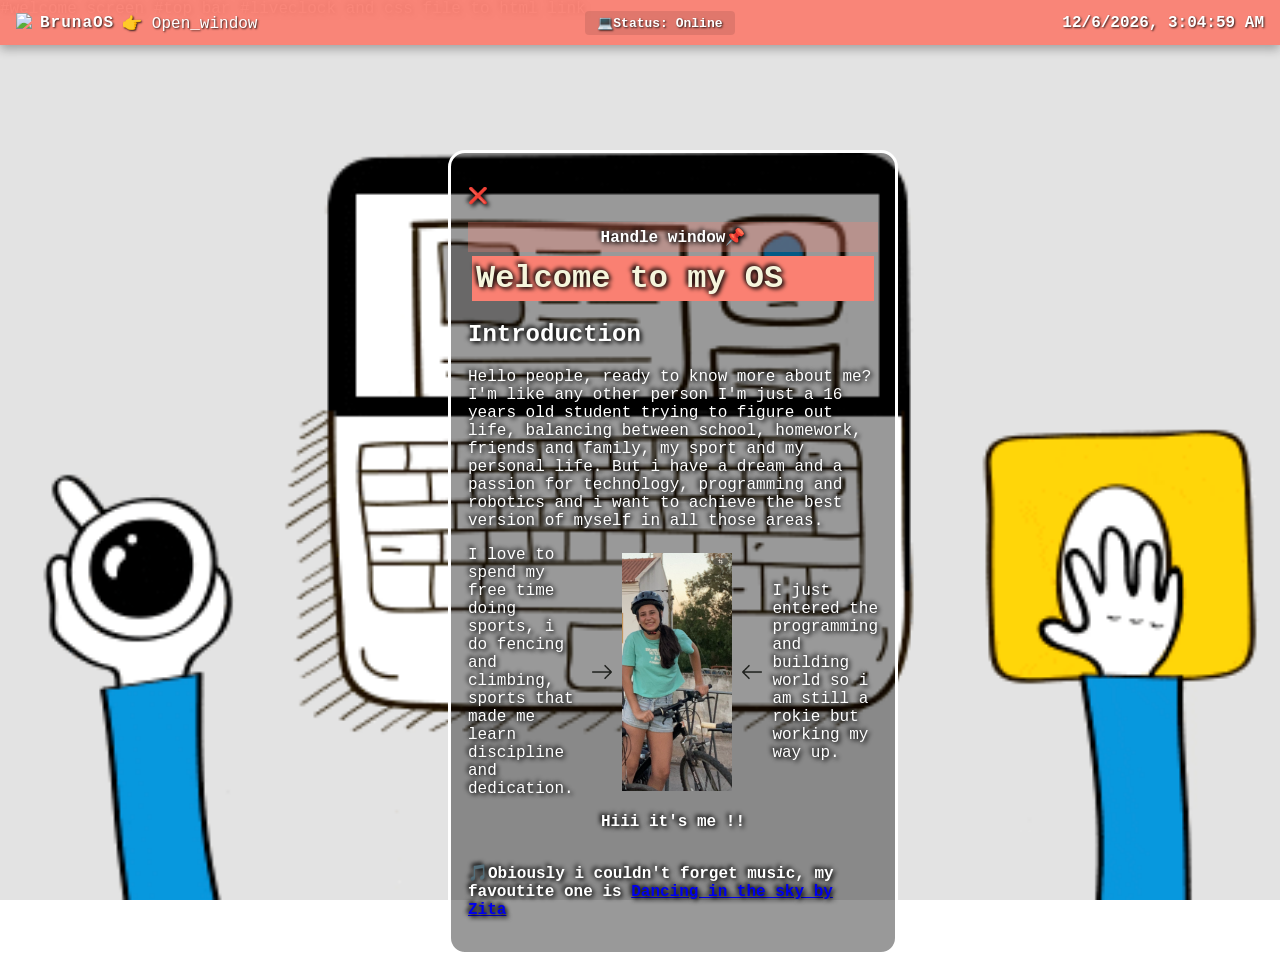
==== index.html @ 77e5a872 "finished the open and close buttoms and customised it, also started to work on the style.css file" ====
<!DOCTYPE html>
<html>
<body style ="font-family: OCR A Std, monospace;background-image: url(./images/gif_background.gif);background-size: cover;height: 100vh;background-position:center;margin:0;color:white; text-shadow: 2px 2px 4px black, -2px -2px 4px black;background-repeat: no-repeat; background-attachment:fixed; overflow:hidden;">
    #welcome screen
    <div id="welcome" style="position: absolute;top:150px;left:35%;padding: 17px;border: solid;width: 450px;border-radius: 17px;background-color: rgba(0,0,0,0.4);box-sizing: border-box;">
        <p style="cursor: pointer" id="welcomeclose">❌</p>
        <p id="welcomeheader" style="background: rgba(250,128,114,0.3); padding:5px;margin:0;cursor:move;text-align:center;font-weight:bold;">
            Handle window📌 
        </p>
        <h1 style="padding:4px; margin: 4px;background-color:salmon; color:beige">Welcome to my OS </h1>
           <h2>Introduction</h2>
           <p>Hello people, ready to know more about me?
             <br>I'm like any other person I'm just a 16 years old student trying to figure out 
               life, balancing between school, homework, friends and family, my sport and my personal life.
                But i have a dream and a passion for technology, programming and robotics and
                i want to achieve the best version of myself in all those areas.
                </br>
            </p>
            <div style="display: flex; flex-direction:column; align-items: center; width:100%;">                
                <div style="display: flex; align-items:center; justify-content:center;gap: 10px;">
                    <span style="font-size:16px;"> I love to spend my free time doing sports, i do fencing and climbing, sports that made me learn discipline and dedication.</span>
                    <img src="./images/right_arrow.png" style="width:20px; height:auto;">
                    <img src="./images/myfoto.PNG" style="width: 110px; height: auto;">
                    <img src="./images/left_arrow.png" style="width:20px; height:auto;">
                    <span style="font-size: 16px;">I just entered the programming and building world so i am still a rokie but working my way up.</span>
                 </div>
                <p style="margin-top: 15px; font-weight: bold; text-align: center;">
                    Hiii it's me !!
                </p>
            </div>
            <p><strong>🎵Obiously i couldn't forget music, my favoutite one is <a href="https://www.youtube.com/watch?v=lvBEs8nhmjY">Dancing in the sky by Zita </a></strong></p> 
    </div>
    #top bar
    <div style="position: absolute; top:0; left:0; width: 100%;display:flex;justify-content:space-between;align-items: center;background-color:rgba(250,128,114,0.95);color:#fff;text-shadow: 1px 1px 2px rgba(0,0,0,0.8);height: 45px; box-shadow: 0px 4px 10px rgba(0,0,0,0.3);">
        <div style="display: flex; align-items:center;margin-left: 16px; gap:8px;">
            <img src="./images/my_cat.png" style="width: 20 px; height: 20px;">
            <span style=" font-weight:bold;letter-spacing: 1px;">BrunaOS</span>
            <p style="cursor:pointer" id ="welcomeopen">👉 Open_window</p>
        </div>
        <p style="margin:0; font-size: 13px; background: rgba(0,0,0,0.1);padding: 4px 12px; border-radius:4px;font-weight:bold;">
            💻Status: Online 
        </p>
        <p id="timeElement" style="margin-right: 16px;font-weight:bold;">Loading...Time</p>
    </div>
    #liveclock and css file to html link   
    <head>
        <script src="./script.js"></script>
        <link rel="stylessheet" type="text/css" href="style.css"/>
    </head>
     
</body>


</html>
---- style.css ----
.closebutton {
    
}
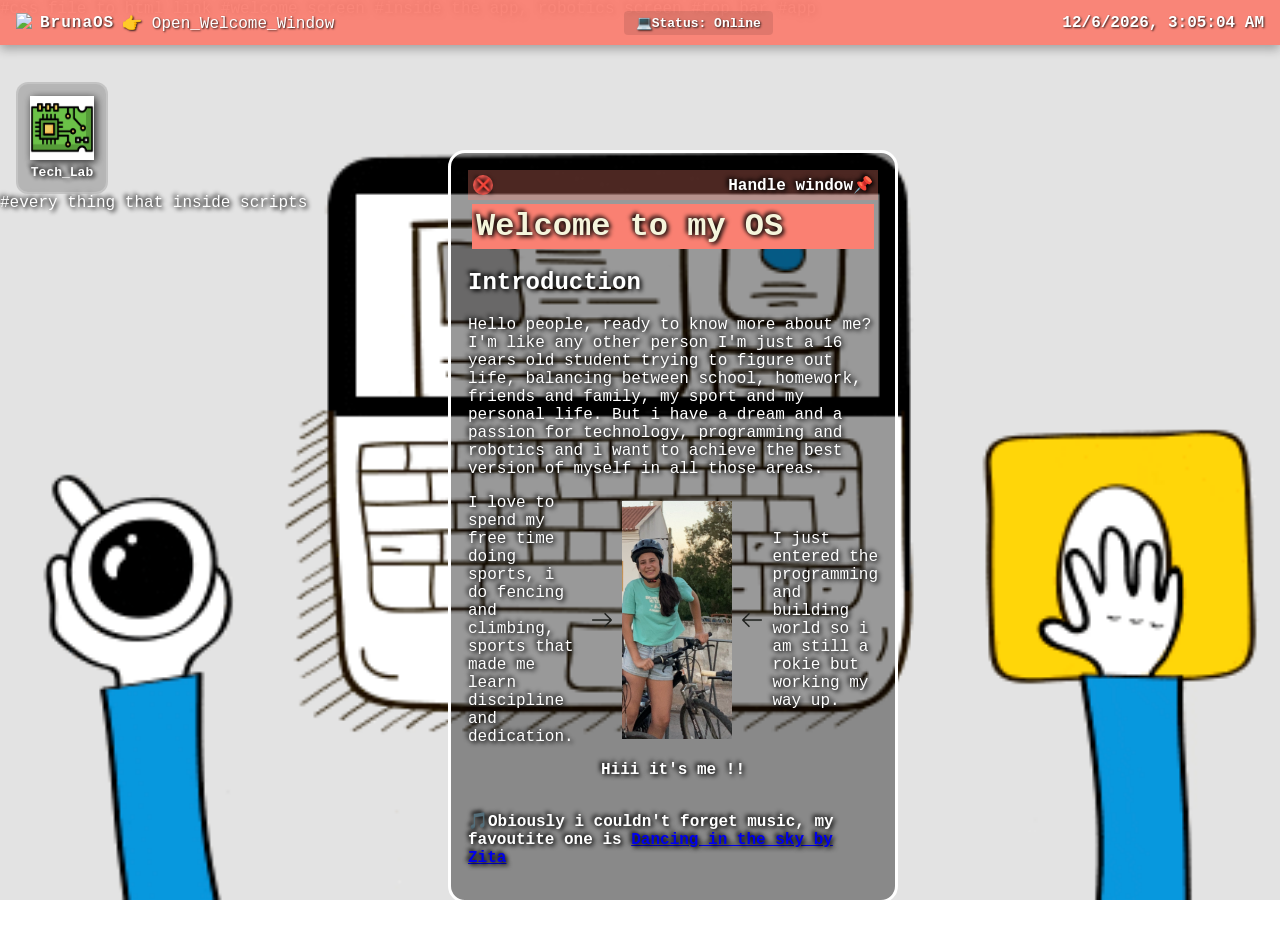
==== commit a38fcbf8: "did my css file and my app so now i can enter the app move it and close but still need to write cont" ====
--- a/index.html
+++ b/index.html
@@ -1,12 +1,16 @@
 <!DOCTYPE html>
 <html>
+#css file to html link
+<head>
+    <link rel="stylesheet" type="text/css" href="style.css"/>
+</head>
 <body style ="font-family: OCR A Std, monospace;background-image: url(./images/gif_background.gif);background-size: cover;height: 100vh;background-position:center;margin:0;color:white; text-shadow: 2px 2px 4px black, -2px -2px 4px black;background-repeat: no-repeat; background-attachment:fixed; overflow:hidden;">
     #welcome screen
-    <div id="welcome" style="position: absolute;top:150px;left:35%;padding: 17px;border: solid;width: 450px;border-radius: 17px;background-color: rgba(0,0,0,0.4);box-sizing: border-box;">
-        <p style="cursor: pointer" id="welcomeclose">❌</p>
-        <p id="welcomeheader" style="background: rgba(250,128,114,0.3); padding:5px;margin:0;cursor:move;text-align:center;font-weight:bold;">
-            Handle window📌 
-        </p>
+    <div id="welcome" class="window" >
+        <div class="windowheader" id="welcomeheader">
+            <span class="closebutton" id="welcomeclose">❌</span>
+            <span>Handle window📌 </span>
+        </div>
         <h1 style="padding:4px; margin: 4px;background-color:salmon; color:beige">Welcome to my OS </h1>
            <h2>Introduction</h2>
            <p>Hello people, ready to know more about me?
@@ -30,23 +34,42 @@
             </div>
             <p><strong>🎵Obiously i couldn't forget music, my favoutite one is <a href="https://www.youtube.com/watch?v=lvBEs8nhmjY">Dancing in the sky by Zita </a></strong></p> 
     </div>
+    #inside the app, robotics screen 
+    <div id="robotics" class="window" style="top:220px;left:15%;display:none;">
+        <div class="windowheader" id="roboticsheader">
+            <span class="closebutton" id="roboticsclose">❌</span>
+            <span>Tech Lab🤖</span>
+        </div>
+        <div style="background-color:rgba(0,0,0,0.3);margin:6px;border-radius:12px;padding:16px;width:420px;height:300px;box-sizing:border-box;">
+            <h1 style="padding:4px;margin:4px;background-color:#4a90e2;color:beige;font-size:22px; text-align:center;">Robotics Studio</h1>
+            <h2>My Roadmap</h2>
+            <p>Probably building something right now </p>
+        </div>"
+
+    </div>
     #top bar
-    <div style="position: absolute; top:0; left:0; width: 100%;display:flex;justify-content:space-between;align-items: center;background-color:rgba(250,128,114,0.95);color:#fff;text-shadow: 1px 1px 2px rgba(0,0,0,0.8);height: 45px; box-shadow: 0px 4px 10px rgba(0,0,0,0.3);">
+    <div id="top" style="position: absolute; top:0; left:0; width: 100%;display:flex;justify-content:space-between;align-items: center;background-color:rgba(250,128,114,0.95);color:#fff;text-shadow: 1px 1px 2px rgba(0,0,0,0.8);height: 45px; box-shadow: 0px 4px 10px rgba(0,0,0,0.3);">
         <div style="display: flex; align-items:center;margin-left: 16px; gap:8px;">
             <img src="./images/my_cat.png" style="width: 20 px; height: 20px;">
             <span style=" font-weight:bold;letter-spacing: 1px;">BrunaOS</span>
-            <p style="cursor:pointer" id ="welcomeopen">👉 Open_window</p>
+            <p style="cursor:pointer" id ="welcomeopen">👉 Open_Welcome_Window</p>
         </div>
         <p style="margin:0; font-size: 13px; background: rgba(0,0,0,0.1);padding: 4px 12px; border-radius:4px;font-weight:bold;">
             💻Status: Online 
         </p>
         <p id="timeElement" style="margin-right: 16px;font-weight:bold;">Loading...Time</p>
     </div>
-    #liveclock and css file to html link   
-    <head>
-        <script src="./script.js"></script>
-        <link rel="stylessheet" type="text/css" href="style.css"/>
-    </head>
+    #app
+    <div id="desktopApps" style="padding-top:64px; padding-left:16px;">
+        <div onclick="handleIconTap(this)" style="text-align:center;padding:12px;width:fit-content;border:2px solid rgba(255,255,255,0.2);border-radius:12px;background: rgba(0,0,0,0.2); backdrop-filter:blur(2px);">
+            <img src="./images/app_icon.png" style="width:64px;height:64px;font-size:45px;display:block;filter:drop-shadow(2px 2px 4px rgba(0,0,0,0.8));">
+            <p style="margin:5px 0 0 0; font-size:13px;font-weight:bold;color:white;">Tech_Lab</p>
+    
+        </div>
+    </div>
+
+    #every thing that inside scripts
+    <script src="./script.js"></script>
      
 </body>
 
--- a/style.css
+++ b/style.css
@@ -1,3 +1,38 @@
 .closebutton {
-    
+    cursor: pointer;
+    background:#ff5f56;
+    color:white;
+    border-radius:50%;
+    width:20px;
+    height:20px;
+    display:flex;
+    align-items:center;
+    justify-content: center;
+    font-size:12px;
+}
+.window{
+    position:absolute;
+    top:150px;
+    left:35%;
+    padding: 17px;
+    border:solid;
+    width:450px;
+    border-radius:17px;
+    background-color: rgba(0,0,0,0.4);
+    box-sizing:border-box;
+}
+.windowheader{
+    background:rgba(250,128,114,0.3);
+    padding: 5px;
+    margin:0;
+    cursor:move;
+    font-weight:bold;
+    display:flex;
+    justify-content:space-between;
+    align-items:center;
+}
+.selected{
+    border-color:rgba(250,128,114,0.8) !important;
+    background:rgba(250,128,114,0.25) !important;
+    box-shadow:0 0 12px rgba(250,128,114,0.5);
 }
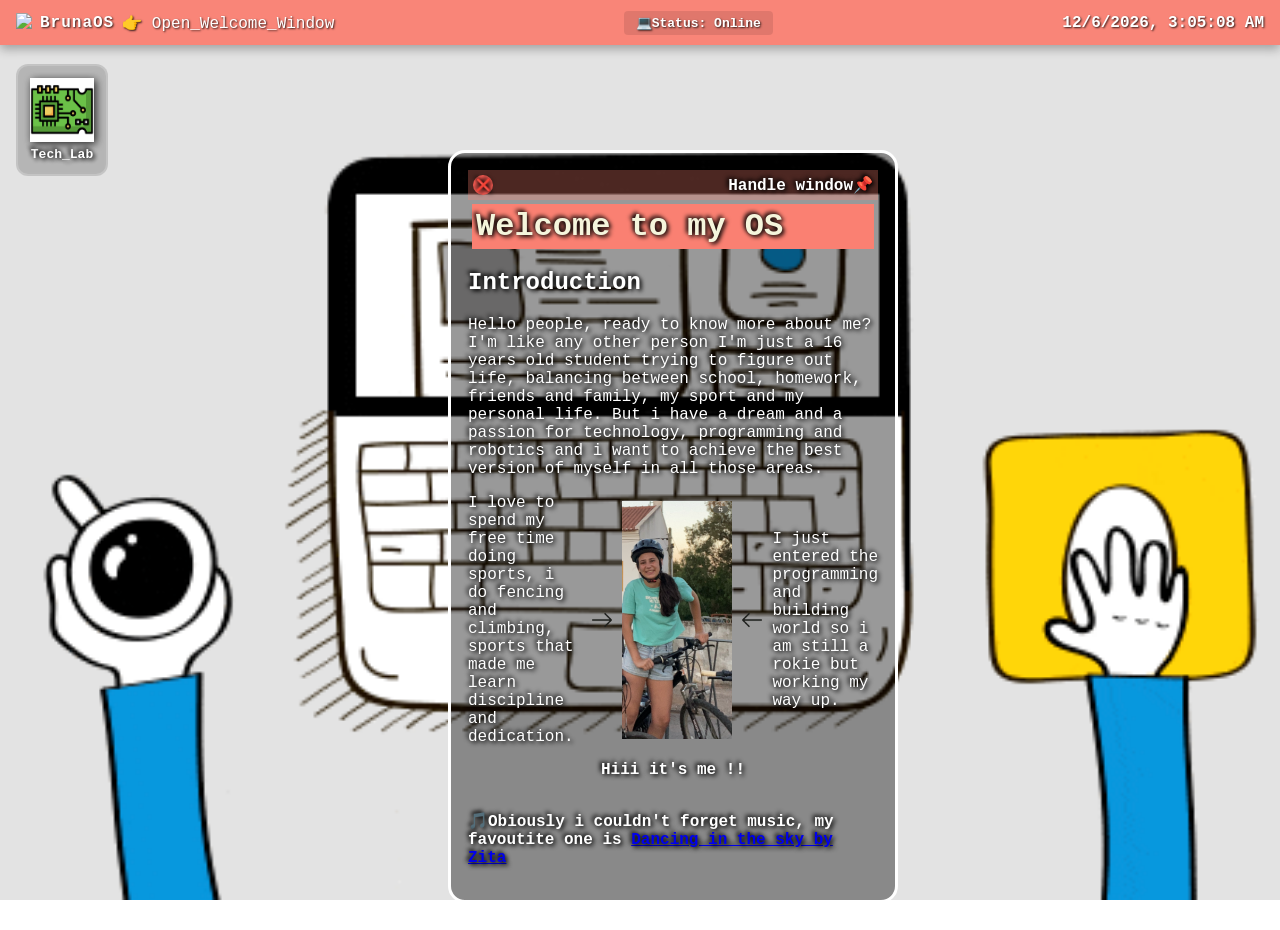
==== commit 8142a0e9: "changed some a lot of things and problems inside my app and added the side bar to it" ====
--- a/index.html
+++ b/index.html
@@ -1,11 +1,11 @@
 <!DOCTYPE html>
 <html>
-#css file to html link
+<!--css file to html link-->
 <head>
     <link rel="stylesheet" type="text/css" href="style.css"/>
 </head>
 <body style ="font-family: OCR A Std, monospace;background-image: url(./images/gif_background.gif);background-size: cover;height: 100vh;background-position:center;margin:0;color:white; text-shadow: 2px 2px 4px black, -2px -2px 4px black;background-repeat: no-repeat; background-attachment:fixed; overflow:hidden;">
-    #welcome screen
+    <!--welcome screen-->
     <div id="welcome" class="window" >
         <div class="windowheader" id="welcomeheader">
             <span class="closebutton" id="welcomeclose">❌</span>
@@ -34,20 +34,27 @@
             </div>
             <p><strong>🎵Obiously i couldn't forget music, my favoutite one is <a href="https://www.youtube.com/watch?v=lvBEs8nhmjY">Dancing in the sky by Zita </a></strong></p> 
     </div>
-    #inside the app, robotics screen 
+    <!--inside the app, robotics screen--> 
     <div id="robotics" class="window" style="top:220px;left:15%;display:none;">
         <div class="windowheader" id="roboticsheader">
             <span class="closebutton" id="roboticsclose">❌</span>
             <span>Tech Lab🤖</span>
         </div>
-        <div style="background-color:rgba(0,0,0,0.3);margin:6px;border-radius:12px;padding:16px;width:420px;height:300px;box-sizing:border-box;">
-            <h1 style="padding:4px;margin:4px;background-color:#4a90e2;color:beige;font-size:22px; text-align:center;">Robotics Studio</h1>
-            <h2>My Roadmap</h2>
-            <p>Probably building something right now </p>
-        </div>"
+        <div style="background-color:rgba(0,0,0,0.4);margin:6px;border-radius:12px;padding:16px;height:420px;box-sizing:border-box;display:flex;gap:10px;overflow:hidden;font-family:monospace;">
+            <div style="background:rgba(250,128,144,0.25);padding:6px 12 px;border-top-left-radius:6px;border-top-right-radius:6px;cursor:pointer;font-size:12px;font-weight:bold;border:1px solid rgba(250,128,114,0.4);border-bottom:none;width:fit-content;">
+                🏠 Welcome
+            </div>
+            <div id="roboticsSidebar" style="width:140px;min-width:140px;display:flex;flex-direction:column;gap:8px;border-right:1px solid rgba(250,128,114,0.3);padding-right:8px;overflow-y:auto;">
+
+            </div>
+            <div id="roboticsContent" style="padding:16px 0;overflow-y:auto;flex-grow:1; font-size:14px; line-height: 1.5;">
+                <p style="margin-top:0;">Welcome to Bruna's Tech Lab</p>
+                <p>This is my panel, where I document my dream projets</p>
+            </div>
+        </div>
 
     </div>
-    #top bar
+    <!--#top bar-->
     <div id="top" style="position: absolute; top:0; left:0; width: 100%;display:flex;justify-content:space-between;align-items: center;background-color:rgba(250,128,114,0.95);color:#fff;text-shadow: 1px 1px 2px rgba(0,0,0,0.8);height: 45px; box-shadow: 0px 4px 10px rgba(0,0,0,0.3);">
         <div style="display: flex; align-items:center;margin-left: 16px; gap:8px;">
             <img src="./images/my_cat.png" style="width: 20 px; height: 20px;">
@@ -59,7 +66,7 @@
         </p>
         <p id="timeElement" style="margin-right: 16px;font-weight:bold;">Loading...Time</p>
     </div>
-    #app
+    <!--#app-->
     <div id="desktopApps" style="padding-top:64px; padding-left:16px;">
         <div onclick="handleIconTap(this)" style="text-align:center;padding:12px;width:fit-content;border:2px solid rgba(255,255,255,0.2);border-radius:12px;background: rgba(0,0,0,0.2); backdrop-filter:blur(2px);">
             <img src="./images/app_icon.png" style="width:64px;height:64px;font-size:45px;display:block;filter:drop-shadow(2px 2px 4px rgba(0,0,0,0.8));">
@@ -68,7 +75,7 @@
         </div>
     </div>
 
-    #every thing that inside scripts
+    <!--every thing that inside scripts-->
     <script src="./script.js"></script>
      
 </body>
--- a/style.css
+++ b/style.css
@@ -35,4 +35,8 @@
     border-color:rgba(250,128,114,0.8) !important;
     background:rgba(250,128,114,0.25) !important;
     box-shadow:0 0 12px rgba(250,128,114,0.5);
+}
+#desktopApps div{
+    transition:all 0.2s ease;
+    cursor:pointer;
 }
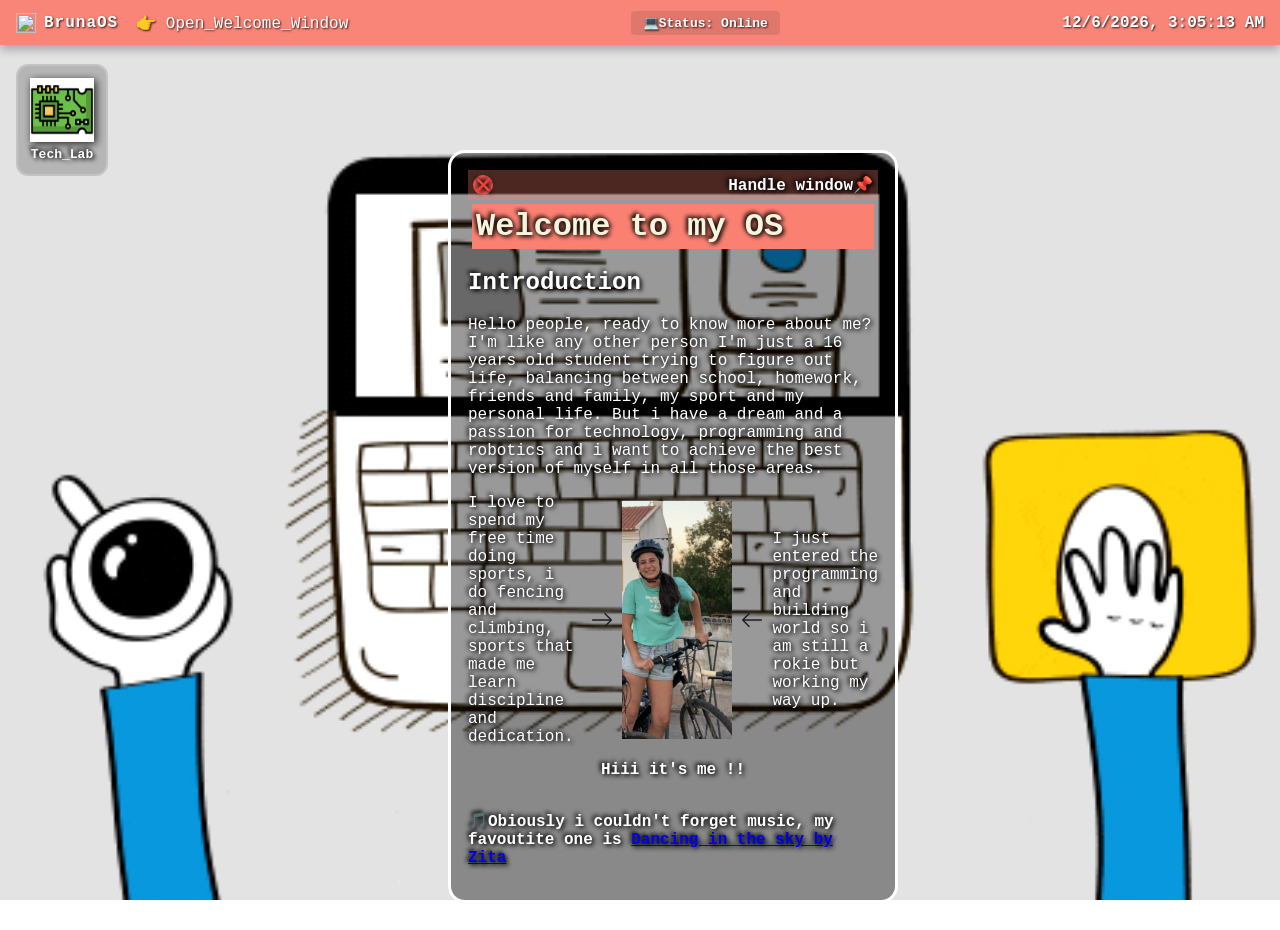
==== commit 62dc4f5e: "Changed completly the aestetics of my app window and mad it 10 times better but had the a huge fear " ====
--- a/index.html
+++ b/index.html
@@ -1,84 +1,84 @@
 <!DOCTYPE html>
 <html>
-<!--css file to html link-->
 <head>
+    <!-- css file to html link -->
     <link rel="stylesheet" type="text/css" href="style.css"/>
 </head>
-<body style ="font-family: OCR A Std, monospace;background-image: url(./images/gif_background.gif);background-size: cover;height: 100vh;background-position:center;margin:0;color:white; text-shadow: 2px 2px 4px black, -2px -2px 4px black;background-repeat: no-repeat; background-attachment:fixed; overflow:hidden;">
-    <!--welcome screen-->
-    <div id="welcome" class="window" >
+<body style="font-family: OCR A Std, monospace; background-image: url(./images/gif_background.gif); background-size: cover; height: 100vh; background-position:center; margin:0; color:white; text-shadow: 2px 2px 4px black, -2px -2px 4px black; background-repeat: no-repeat; background-attachment:fixed; overflow:hidden;">
+    
+    <!-- welcome screen-->
+    <div id="welcome" class="window">
         <div class="windowheader" id="welcomeheader">
             <span class="closebutton" id="welcomeclose">❌</span>
             <span>Handle window📌 </span>
         </div>
-        <h1 style="padding:4px; margin: 4px;background-color:salmon; color:beige">Welcome to my OS </h1>
-           <h2>Introduction</h2>
-           <p>Hello people, ready to know more about me?
-             <br>I'm like any other person I'm just a 16 years old student trying to figure out 
-               life, balancing between school, homework, friends and family, my sport and my personal life.
-                But i have a dream and a passion for technology, programming and robotics and
-                i want to achieve the best version of myself in all those areas.
-                </br>
+        <h1 style="padding:4px; margin: 4px; background-color:salmon; color:beige">Welcome to my OS </h1>
+        <h2>Introduction</h2>
+        <p>Hello people, ready to know more about me?
+            <br>I'm like any other person I'm just a 16 years old student trying to figure out 
+            life, balancing between school, homework, friends and family, my sport and my personal life.
+            But i have a dream and a passion for technology, programming and robotics and
+            i want to achieve the best version of myself in all those areas.
+        </p>
+        <div style="display: flex; flex-direction:column; align-items: center; width:100%;">                
+            <div style="display: flex; align-items:center; justify-content:center; gap: 10px;">
+                <span style="font-size:16px;"> I love to spend my free time doing sports, i do fencing and climbing, sports that made me learn discipline and dedication.</span>
+                <img src="./images/right_arrow.png" style="width:20px; height:auto;">
+                <img src="./images/myfoto.PNG" style="width: 110px; height: auto;">
+                <img src="./images/left_arrow.png" style="width:20px; height:auto;">
+                <span style="font-size: 16px;">I just entered the programming and building world so i am still a rokie but working my way up.</span>
+            </div>
+            <p style="margin-top: 15px; font-weight: bold; text-align: center;">
+                Hiii it's me !!
             </p>
-            <div style="display: flex; flex-direction:column; align-items: center; width:100%;">                
-                <div style="display: flex; align-items:center; justify-content:center;gap: 10px;">
-                    <span style="font-size:16px;"> I love to spend my free time doing sports, i do fencing and climbing, sports that made me learn discipline and dedication.</span>
-                    <img src="./images/right_arrow.png" style="width:20px; height:auto;">
-                    <img src="./images/myfoto.PNG" style="width: 110px; height: auto;">
-                    <img src="./images/left_arrow.png" style="width:20px; height:auto;">
-                    <span style="font-size: 16px;">I just entered the programming and building world so i am still a rokie but working my way up.</span>
-                 </div>
-                <p style="margin-top: 15px; font-weight: bold; text-align: center;">
-                    Hiii it's me !!
-                </p>
-            </div>
-            <p><strong>🎵Obiously i couldn't forget music, my favoutite one is <a href="https://www.youtube.com/watch?v=lvBEs8nhmjY">Dancing in the sky by Zita </a></strong></p> 
+        </div>
+        <p><strong>🎵Obiously i couldn't forget music, my favoutite one is <a href="https://youtube.com" target="_blank">Dancing in the sky by Zita </a></strong></p> 
     </div>
-    <!--inside the app, robotics screen--> 
-    <div id="robotics" class="window" style="top:220px;left:15%;display:none;">
+
+    <!-- inside the app, robotics screen-->
+    <div id="robotics" class="window" style="display:none;">
         <div class="windowheader" id="roboticsheader">
             <span class="closebutton" id="roboticsclose">❌</span>
-            <span>Tech Lab🤖</span>
+            <span>Tech Lab 🤖</span>
         </div>
-        <div style="background-color:rgba(0,0,0,0.4);margin:6px;border-radius:12px;padding:16px;height:420px;box-sizing:border-box;display:flex;gap:10px;overflow:hidden;font-family:monospace;">
-            <div style="background:rgba(250,128,144,0.25);padding:6px 12 px;border-top-left-radius:6px;border-top-right-radius:6px;cursor:pointer;font-size:12px;font-weight:bold;border:1px solid rgba(250,128,114,0.4);border-bottom:none;width:fit-content;">
-                🏠 Welcome
+        
+        <!-- Este contentor organiza a barra lateral à esquerda e o texto à direita -->
+        <div style="margin-top:12px; height:calc(100% - 40px); display:flex; gap:20px; box-sizing:border-box; overflow:hidden;">
+            
+            <!-- Barra Lateral Onde os teus 4 projetos vão aparecer dinamicamente -->
+            <div id="roboticsSidebar" style="width: 180px; min-width: 180px; display:flex; flex-direction:column; gap:10px; border-right: 1px solid rgba(255,255,255,0.1); padding-right: 12px; overflow-y: auto; height: 100%;">
+                <!-- O JavaScript vai injetar os botões aqui automaticamente -->
             </div>
-            <div id="roboticsSidebar" style="width:140px;min-width:140px;display:flex;flex-direction:column;gap:8px;border-right:1px solid rgba(250,128,114,0.3);padding-right:8px;overflow-y:auto;">
 
+            <!-- Área de Conteúdo Principal onde os textos dos teus sonhos e imagens vão carregar -->
+            <div id="roboticsContent" style="flex-grow:1; overflow-y:auto; padding-right: 8px; height: 100%; font-size:14px; line-height: 1.6; word-break: break-word;">
+                <!-- O Conteúdo dinâmico entra aqui -->
             </div>
-            <div id="roboticsContent" style="padding:16px 0;overflow-y:auto;flex-grow:1; font-size:14px; line-height: 1.5;">
-                <p style="margin-top:0;">Welcome to Bruna's Tech Lab</p>
-                <p>This is my panel, where I document my dream projets</p>
-            </div>
-        </div>
-
-    </div>
-    <!--#top bar-->
-    <div id="top" style="position: absolute; top:0; left:0; width: 100%;display:flex;justify-content:space-between;align-items: center;background-color:rgba(250,128,114,0.95);color:#fff;text-shadow: 1px 1px 2px rgba(0,0,0,0.8);height: 45px; box-shadow: 0px 4px 10px rgba(0,0,0,0.3);">
-        <div style="display: flex; align-items:center;margin-left: 16px; gap:8px;">
-            <img src="./images/my_cat.png" style="width: 20 px; height: 20px;">
-            <span style=" font-weight:bold;letter-spacing: 1px;">BrunaOS</span>
-            <p style="cursor:pointer" id ="welcomeopen">👉 Open_Welcome_Window</p>
-        </div>
-        <p style="margin:0; font-size: 13px; background: rgba(0,0,0,0.1);padding: 4px 12px; border-radius:4px;font-weight:bold;">
-            💻Status: Online 
-        </p>
-        <p id="timeElement" style="margin-right: 16px;font-weight:bold;">Loading...Time</p>
-    </div>
-    <!--#app-->
-    <div id="desktopApps" style="padding-top:64px; padding-left:16px;">
-        <div onclick="handleIconTap(this)" style="text-align:center;padding:12px;width:fit-content;border:2px solid rgba(255,255,255,0.2);border-radius:12px;background: rgba(0,0,0,0.2); backdrop-filter:blur(2px);">
-            <img src="./images/app_icon.png" style="width:64px;height:64px;font-size:45px;display:block;filter:drop-shadow(2px 2px 4px rgba(0,0,0,0.8));">
-            <p style="margin:5px 0 0 0; font-size:13px;font-weight:bold;color:white;">Tech_Lab</p>
-    
         </div>
     </div>
 
-    <!--every thing that inside scripts-->
+    <!-- top bar -->
+    <div id="top" style="position: absolute; top:0; left:0; width: 100%; display:flex; justify-content:space-between; align-items: center; background-color:rgba(250,128,114,0.95); color:#fff; text-shadow: 1px 1px 2px rgba(0,0,0,0.8); height: 45px; box-shadow: 0px 4px 10px rgba(0,0,0,0.3);">
+        <div style="display: flex; align-items:center; margin-left: 16px; gap:8px;">
+            <img src="./images/my_cat.png" style="width: 20px; height: 20px;">
+            <span style="font-weight:bold; letter-spacing: 1px;">BrunaOS</span>
+            <p style="cursor:pointer; margin: 0 0 0 10px;" id="welcomeopen">👉 Open_Welcome_Window</p>
+        </div>
+        <p style="margin:0; font-size: 13px; background: rgba(0,0,0,0.1); padding: 4px 12px; border-radius:4px; font-weight:bold;">
+            💻Status: Online 
+        </p>
+        <p id="timeElement" style="margin-right: 16px; font-weight:bold;">Loading...Time</p>
+    </div>
+
+    <!-- app desktop icons -->
+    <div id="desktopApps" style="padding-top:64px; padding-left:16px;">
+        <div onclick="handleIconTap(this)" style="text-align:center; padding:12px; width:fit-content; border:2px solid rgba(255,255,255,0.2); border-radius:12px; background: rgba(0,0,0,0.2); backdrop-filter:blur(2px);">
+            <img src="./images/app_icon.png" style="width:64px; height:64px; font-size:45px; display:block; filter:drop-shadow(2px 2px 4px rgba(0,0,0,0.8));">
+            <p style="margin:5px 0 0 0; font-size:13px; font-weight:bold; color:white;">Tech_Lab</p>
+        </div>
+    </div>
+
+    <!-- everything inside scripts -->
     <script src="./script.js"></script>
-     
 </body>
-
-
-</html>+</html>
--- a/style.css
+++ b/style.css
@@ -39,4 +39,43 @@
 #desktopApps div{
     transition:all 0.2s ease;
     cursor:pointer;
+}
+#robotics{
+    width:750px !important;
+    height:520px !important;
+    background-color:rgba(20,20,30,0.9);
+    top:120px;
+    left:25%;
+}
+.sidebar-tab{
+    background:rgba(250,128,114,0.1);
+    padding:10px;
+    border-radius:8px;
+    cursor:pointer;
+    border:1px solid rgba(250,128,114,0.2);
+    transition:all 0.2s ease-in-out;
+}
+.sidebar-tab.active-tab{
+    background:rgba(250,128,114,0.4);
+    border-color:rgba(250,128,114,0.9);
+    box-shadow:0 0 8px rgba(250,128,114,0.4);
+}
+.project-card{
+    background:rgba(255,255,255,0.05);
+    border-left:4px solid salmon;
+    padding:12px;
+    margin:12px 0;
+    border-radius:4px;
+}
+.goal-card{
+    background:rgba(0,255,150,0.05);
+    border-left:4px solid#00ff96;
+    padding:12px;
+    margin:12px 0;
+    border-radius:4px;
+}
+.sidebar-tab:hover{
+    background:rgba(250,128,114,0.25);
+    border-color:rgba(250,128,114,0.6);
+    transform:scale(1.02);
 }
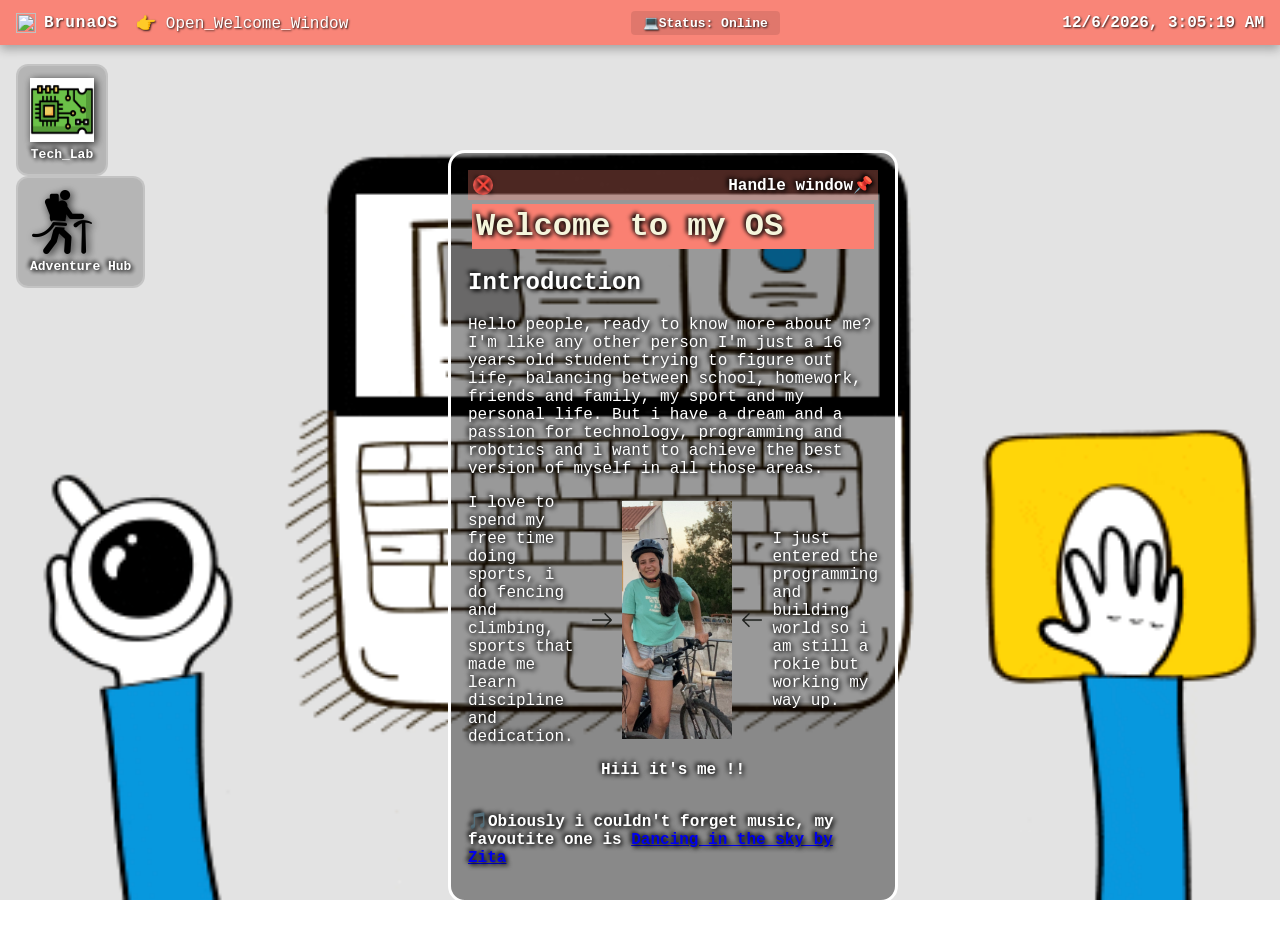
==== commit 191e5658: "almost completed my app" ====
--- a/index.html
+++ b/index.html
@@ -41,18 +41,23 @@
             <span class="closebutton" id="roboticsclose">❌</span>
             <span>Tech Lab 🤖</span>
         </div>
-        
-        <!-- Este contentor organiza a barra lateral à esquerda e o texto à direita -->
         <div style="margin-top:12px; height:calc(100% - 40px); display:flex; gap:20px; box-sizing:border-box; overflow:hidden;">
-            
-            <!-- Barra Lateral Onde os teus 4 projetos vão aparecer dinamicamente -->
             <div id="roboticsSidebar" style="width: 180px; min-width: 180px; display:flex; flex-direction:column; gap:10px; border-right: 1px solid rgba(255,255,255,0.1); padding-right: 12px; overflow-y: auto; height: 100%;">
-                <!-- O JavaScript vai injetar os botões aqui automaticamente -->
             </div>
-
-            <!-- Área de Conteúdo Principal onde os textos dos teus sonhos e imagens vão carregar -->
             <div id="roboticsContent" style="flex-grow:1; overflow-y:auto; padding-right: 8px; height: 100%; font-size:14px; line-height: 1.6; word-break: break-word;">
-                <!-- O Conteúdo dinâmico entra aqui -->
+            </div>
+        </div>
+    </div>
+    <!--inside the advenced app screen-->
+    <div id="adventureApp" class="window" style="display:none;">
+        <div class="windowheader" id="adventureheader">
+            <span class="closebutton" id="adventureclose">❌</span>
+            <span>Adventure Hub🤺</span>
+        </div>
+        <div style="margin-top:12px;height:calc(100% - 40px);display:flex;gap:20px;box-sizing:border-box;overflow:hidden;">
+            <div id="adventureSidebar" style="width:180px;min-width:180px;display:flex;flex-direction:column;gap:10px;border-right:1px solid rgba(255,255,255,0.1);padding-right:12px;overflow-y:auto;height:100%;">
+            </div>
+            <div id="adventureContent" style="flex-grow:1;overflow-y:auto;padding-right:8px;height:100%;max-height:calc(100% - 10px);font-size:14px;line-height:1.6;word-break:break-word;box-sizing:border-box;">
             </div>
         </div>
     </div>
@@ -72,9 +77,15 @@
 
     <!-- app desktop icons -->
     <div id="desktopApps" style="padding-top:64px; padding-left:16px;">
+        <!--1app-->
         <div onclick="handleIconTap(this)" style="text-align:center; padding:12px; width:fit-content; border:2px solid rgba(255,255,255,0.2); border-radius:12px; background: rgba(0,0,0,0.2); backdrop-filter:blur(2px);">
             <img src="./images/app_icon.png" style="width:64px; height:64px; font-size:45px; display:block; filter:drop-shadow(2px 2px 4px rgba(0,0,0,0.8));">
             <p style="margin:5px 0 0 0; font-size:13px; font-weight:bold; color:white;">Tech_Lab</p>
+        </div>
+        <!--advanced app-->
+        <div onclick="handleAdventureIconTap(this)" style="text-align:center;padding:12px;width:fit-content;border:2px solid rgba(255,255,255,0.2);border-radius:12px;background:rgba(0,0,0,0.2);backdrop-filter:blur(2px);">
+            <img src="./images/app_icon2.png" style="width:64px;height:64px;display:block;filter:drop-shadow(2px 2px 4px rgba(0,0,0,0.8));">
+            <p style="margin:5px 0 0;font-size:13px;font-weight:bold;color:white;">Adventure Hub</p>
         </div>
     </div>
 
--- a/style.css
+++ b/style.css
@@ -78,4 +78,64 @@
     background:rgba(250,128,114,0.25);
     border-color:rgba(250,128,114,0.6);
     transform:scale(1.02);
+}
+#adventureApp{
+    width:880px!important;
+    height:540px!important;
+    background-color:rgba(20,20,30,0.9);
+    top:120px;
+    left:20%;
+    overflow:hidden!important;
+}
+#adventureContent{
+    overflow-y:auto!important;
+    height:100%!important;
+    padding-bottom:20px;
+}
+.wheel-container{
+    width:260px;
+    height:260px;
+    border-radius:50%;
+    border:6px solid #fff;
+    position:relative;
+    overflow:hidden;
+    background:linear-gradient(90deg,salmon 50%,#00ff96 50%);
+    box-shadow: 0 0 20px rgba(0,0,0,0.5);
+    transition:transform 3s cubic-bezier(0.1,0.8,0.3,1);
+}
+.wheel-center-btn{
+    position:absolute;
+    top:50%;
+    left:50%;
+    transform:translate(-50%,-50%);
+    width:65px;
+    height:65px;
+    background:#1e293b;
+    border:3px solid #fff;
+    border-radius:50%;
+    color:#38bdf8;
+    font-weight:bold;
+    font-size:12px;
+    cursor:pointer;
+    display:flex;
+    align-items:center;
+    box-shadow:0 4px 10px rgba(0,0,0,0.4);
+    z-index:99;
+    transition:transform 0.1s;
+}
+.wheel-center-btn-active{
+    transform:translate(-50%,-50%) scale(0.92);
+}
+.wheel-pointer{
+    width:0;
+    height:0;
+    border-left:14px solid transparent;
+    border-right:14px solid transparent;
+    border-top:20px solid #fff;
+    position:absolute;
+    top:-8px;
+    left:50%;
+    transform:translateX(-50%);
+    z-index:102;
+    filter:drop-shadow(0 2px 4px rgba(0,0,0,0.5));
 }
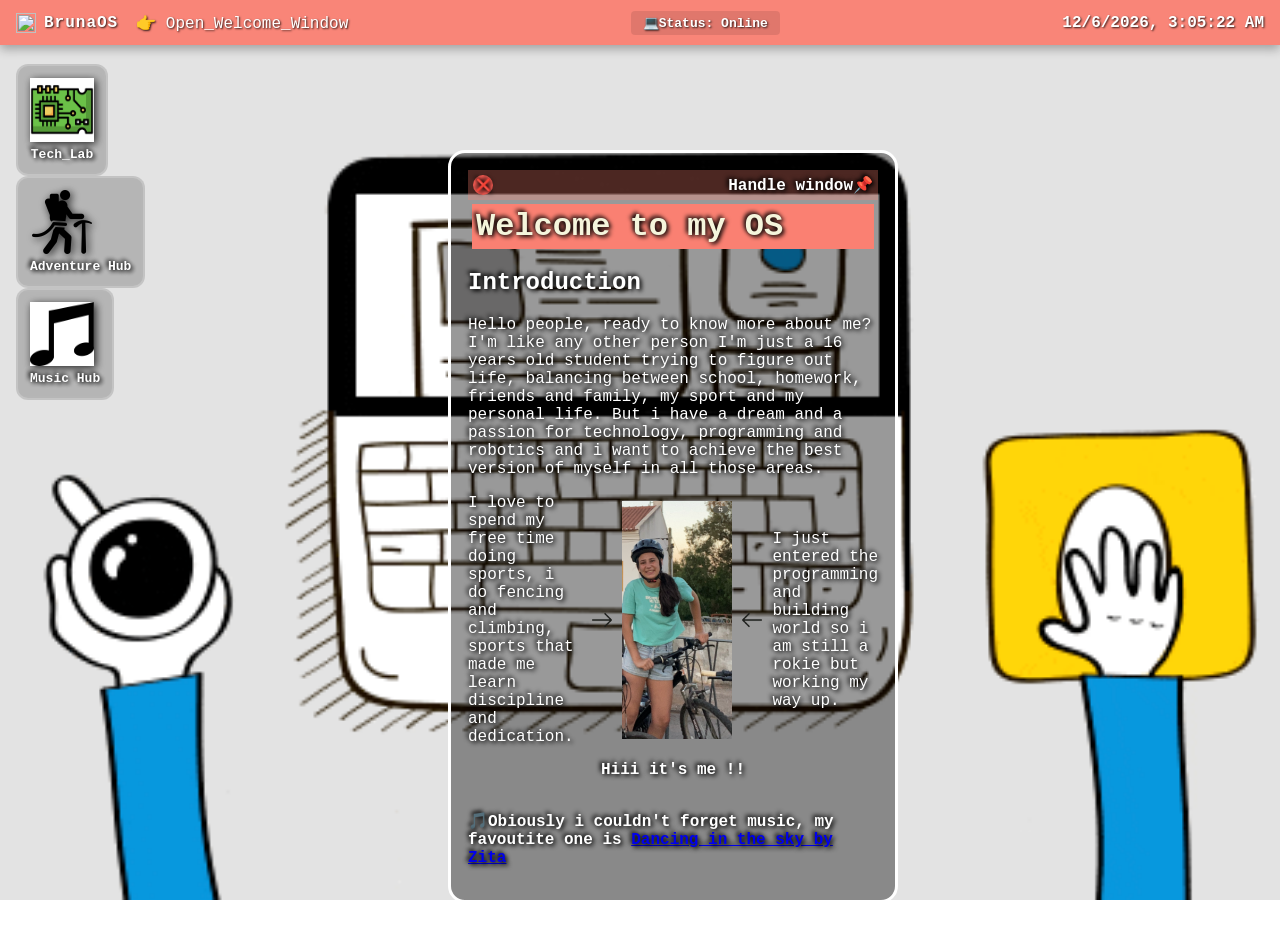
==== commit d8015bac: "started a new music app" ====
--- a/index.html
+++ b/index.html
@@ -48,7 +48,7 @@
             </div>
         </div>
     </div>
-    <!--inside the advenced app screen-->
+    <!--inside the advenced Adventur hub app screen-->
     <div id="adventureApp" class="window" style="display:none;">
         <div class="windowheader" id="adventureheader">
             <span class="closebutton" id="adventureclose">❌</span>
@@ -58,6 +58,35 @@
             <div id="adventureSidebar" style="width:180px;min-width:180px;display:flex;flex-direction:column;gap:10px;border-right:1px solid rgba(255,255,255,0.1);padding-right:12px;overflow-y:auto;height:100%;">
             </div>
             <div id="adventureContent" style="flex-grow:1;overflow-y:auto;padding-right:8px;height:100%;max-height:calc(100% - 10px);font-size:14px;line-height:1.6;word-break:break-word;box-sizing:border-box;">
+            </div>
+        </div>
+    </div>
+    <!--inside the music app-->
+    <div id="musicApp" class="window" style="display:none;">
+        <div class="windowheader" id="musicheader">
+            <span class="closebutton" id="musicclose">❌</span>
+            <span>Music Hub</span>
+        </div>
+        <audio id="audioPlayer" src=""></audio>
+        <div style="margin-top:15px;display:flex;flex-direction:column;align-items:center;gap:12px;box-sizing:border-box;">
+            <div style="background:#2a1b15;border:4px solid #1a0f0a;border-radius:12px;padding:20px;width:100%;box-sizing:border-box;display:flex;justify-content:center;align-items:center;position:relative;box-shadow: inset 0 0 20px rgba(0,0,0,0.8);">
+                <div id="vinylRecord" class="vinyl-disc">
+                    <div id="vinylLabel" class="vinyl-center-label">🎵</div>
+                </div>
+                <div id="vinylArm" class="turntable-arm"></div>
+            </div>
+            <div style="text-align:center;margin-top:5px;">
+                <h3 id="trackTitle" style="margin:0;font-size:18px;color:#fff;letter-spacing:0.5px;">Dancing in the sky</h3>
+                <p id="trackArtist" style="margin:4px 0 0 0;font-size:13px;color:#94a3b8;">Zita</p>
+            </div>
+            <div style="width:100%;display:flex;align-items:center;gap:10px;font-size:11px;color:#94a3b8;padding:0 10px;box-sizing:border-box;">
+                <span id="currentTime">0:00</span>
+                <input type="range" id="progressSlider" value="0" min="0" max="100" style="flex-grow:1;accent-color:salmon;cursor:pointer;">
+                <span id="totalDuration">0:00</span>
+            </div>
+            <div style="display:flex;align-items:center;gap:20px;margin-top:5px;">
+                <button onclick="changeTrack(-1)" class="music-btn">⏮</button>
+                <button onclick="changeTrack(1)" class="music-btn">⏭</button>
             </div>
         </div>
     </div>
@@ -87,6 +116,11 @@
             <img src="./images/app_icon2.png" style="width:64px;height:64px;display:block;filter:drop-shadow(2px 2px 4px rgba(0,0,0,0.8));">
             <p style="margin:5px 0 0;font-size:13px;font-weight:bold;color:white;">Adventure Hub</p>
         </div>
+        <!--musicapp-->
+        <div onclick="handleMusicIconTap(this)" style="text-align:center;padding:12px;width:fit-content;border:2px solid rgba(255,255,255,0.2);border-radius:12px;background:rgba(0,0,0,0.2);backdrop-filter:blur(2px);">
+            <img src="./images/app_iconmusic.png" style="width:64px;height:64px;display:block;filter:drop-shadow(2px 2px 4px rgba(0,0,0,0.8));">
+            <p style="margin:5px 0 0 0;font-size:13px;font-weight:bold;color:white;">Music Hub</p>
+        </div>
     </div>
 
     <!-- everything inside scripts -->
--- a/style.css
+++ b/style.css
@@ -81,10 +81,10 @@
 }
 #adventureApp{
     width:880px!important;
-    height:540px!important;
+    height:600px!important;
     background-color:rgba(20,20,30,0.9);
-    top:120px;
-    left:20%;
+    top:90px;
+    left:15%;
     overflow:hidden!important;
 }
 #adventureContent{
@@ -138,4 +138,49 @@
     transform:translateX(-50%);
     z-index:102;
     filter:drop-shadow(0 2px 4px rgba(0,0,0,0.5));
-}+}
+#musicApp{
+    width:440px!important;
+    height:560px!important;
+    background-color:rgba(25,20,20,0.95);
+    top:100px;
+    left:40%;
+}
+.vinyl-disc{
+    width:200px;
+    height:200px;
+    border-radius:50%;
+    background:radial-gradient(circle,#262626 2px,#0d0d0d 4px,#1a1a1a 8px,#000 20px,#111 40px,#000 80px);
+    position:relative;
+    box-shadow:0 8px 25px rgba(0,0,0,0.6),inset 0 0 4px rgba(255,255,255,0.2);
+    display:flex;
+    align-items:center;
+    justify-content:center;
+    z-index:2;
+    animation:spinRecord 4s linear infinite;
+    animation-play-state:paused;
+}
+.vinyl-center-label{
+    width:60px;
+    height:60px;
+    border-radius:50%;
+    background-color:salmon;
+    display:flex;
+    align-items:center;
+    font-size:24px;
+    border:3px solid #111;
+    box-shadow:inset 0 0 8px rgba(0,0,0,0.5);
+    color:#fff;
+}
+.turntable-arm{
+    position:absolute;
+    top:20px;
+    right:40px;
+    width:15px;
+    height:120px;
+    background:linear-gradient(90deg,#888,#ddd,#555);
+    border-radius:4px;
+    transform:rotate(0deg);
+    transition:transform 0.5s cubic-bezier(0.4,0,0.2,1);
+}
+
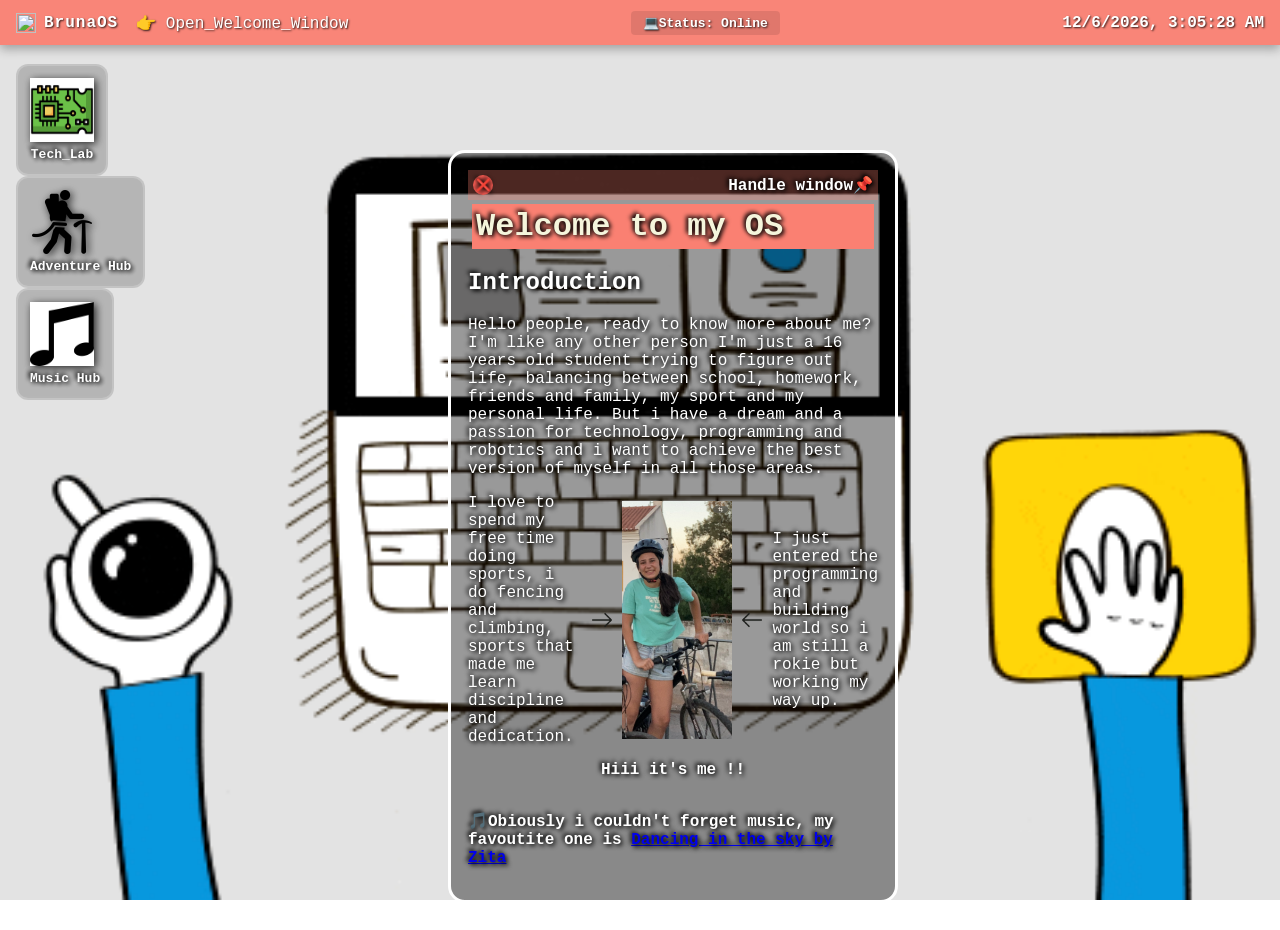
==== commit cda8672d: "almost finished whit the app music just some sound problems now" ====
--- a/index.html
+++ b/index.html
@@ -71,7 +71,7 @@
         <div style="margin-top:15px;display:flex;flex-direction:column;align-items:center;gap:12px;box-sizing:border-box;">
             <div style="background:#2a1b15;border:4px solid #1a0f0a;border-radius:12px;padding:20px;width:100%;box-sizing:border-box;display:flex;justify-content:center;align-items:center;position:relative;box-shadow: inset 0 0 20px rgba(0,0,0,0.8);">
                 <div id="vinylRecord" class="vinyl-disc">
-                    <div id="vinylLabel" class="vinyl-center-label">🎵</div>
+                    <div id="vinylLabel" class="vinyl-center-label"></div>
                 </div>
                 <div id="vinylArm" class="turntable-arm"></div>
             </div>
@@ -86,6 +86,7 @@
             </div>
             <div style="display:flex;align-items:center;gap:20px;margin-top:5px;">
                 <button onclick="changeTrack(-1)" class="music-btn">⏮</button>
+                <button onclick="togglePlayPause()" id="playPauseBtn" class="music-btn-main">▶</button>
                 <button onclick="changeTrack(1)" class="music-btn">⏭</button>
             </div>
         </div>
--- a/style.css
+++ b/style.css
@@ -175,12 +175,63 @@
 .turntable-arm{
     position:absolute;
     top:20px;
-    right:40px;
-    width:15px;
-    height:120px;
+    right:65px;
+    width:12px;
+    height:155px;
     background:linear-gradient(90deg,#888,#ddd,#555);
     border-radius:4px;
     transform:rotate(0deg);
     transition:transform 0.5s cubic-bezier(0.4,0,0.2,1);
-}
-
+    z-index:5;
+    box-shadow:-4px 4px 10px rgba(0,0,0,0.4);
+}
+.turntable-arm::after{
+    content:"";
+    position:absolute;
+    bottom:0;
+    left:-5px;
+    width:25px;
+    height:15px;
+    background:#222;
+    border-radius:2px;
+    border:1px solid #666;
+}
+.music-btn, .music-btn-main{
+    background:rgba(255,255,255,0.05);
+    border:1px solid rgba(255,255,255,0.1);
+    color:white;
+    border-radius:50%;
+    cursor:pointer;
+    display:flex;
+    align-items:center;
+    justify-content:center;
+    transition:all 0.2s;
+    text-shadow:none;
+}
+.music-btn{
+    width:45px;
+    height:45px;
+    font-size:16px;
+}
+.music-btn-main{
+    width:60px;
+    height:60px;
+    font-size:24px;
+    background:salmon;
+    border-color: rgba(255,255,255,0.2);
+    box-shadow:0 4px 12px rgba(250,128,114,0.4);
+}
+.music-btn:hover,.music-btn-main:hover{
+    transform:scale(1.06);
+}
+.music-btn:active,.music-btn-main:active{
+    transform:scale(0.95);
+}
+@keyframes spinRecord{
+    from{
+        transform:rotate(0deg);
+    }
+    to{
+        transform:rotate(360deg);
+    }
+}
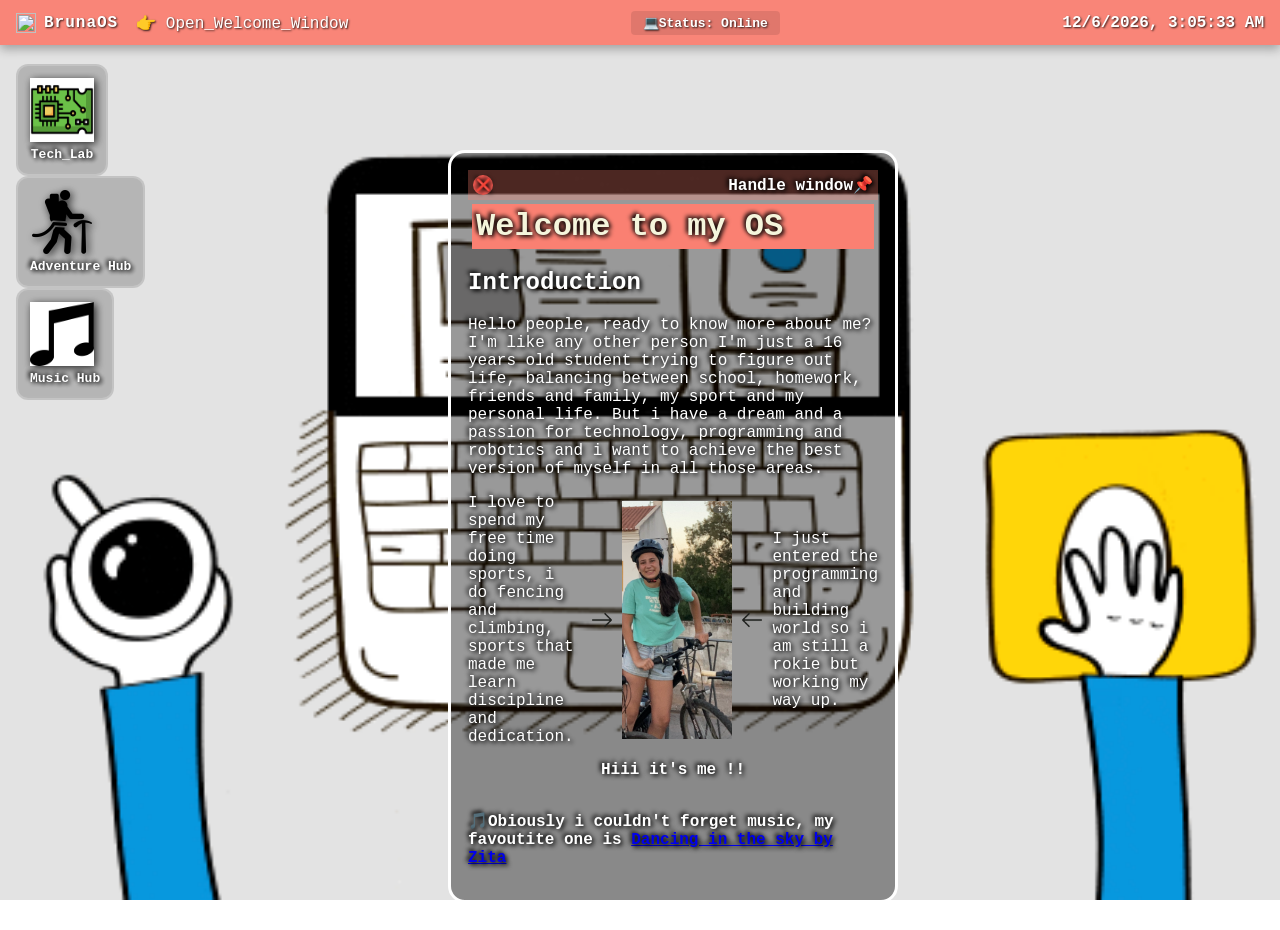
==== commit 2378c3b1: "finished the music app" ====
--- a/index.html
+++ b/index.html
@@ -76,8 +76,8 @@
                 <div id="vinylArm" class="turntable-arm"></div>
             </div>
             <div style="text-align:center;margin-top:5px;">
-                <h3 id="trackTitle" style="margin:0;font-size:18px;color:#fff;letter-spacing:0.5px;">Dancing in the sky</h3>
-                <p id="trackArtist" style="margin:4px 0 0 0;font-size:13px;color:#94a3b8;">Zita</p>
+                <h3 id="trackTitle" style="margin:0;font-size:18px;color:#fff;letter-spacing:0.5px;">background music</h3>
+                <p id="trackArtist" style="margin:4px 0 0 0;font-size:13px;color:#94a3b8;">BrunaOs Beats</p>
             </div>
             <div style="width:100%;display:flex;align-items:center;gap:10px;font-size:11px;color:#94a3b8;padding:0 10px;box-sizing:border-box;">
                 <span id="currentTime">0:00</span>
--- a/style.css
+++ b/style.css
@@ -150,7 +150,9 @@
     width:200px;
     height:200px;
     border-radius:50%;
-    background:radial-gradient(circle,#262626 2px,#0d0d0d 4px,#1a1a1a 8px,#000 20px,#111 40px,#000 80px);
+    background:
+        radial-gradient(circle,#262626 2px,#0d0d0d 4px,#1a1a1a 8px,#000 20px,#111 40px,#000 80px),
+        conic-gradient(from 0deg,#111 0deg,#333 45deg,#111 90deg,#333 135deg,#111 180deg, #333 225deg,#111 270deg,#333 315deg,#111 360deg);
     position:relative;
     box-shadow:0 8px 25px rgba(0,0,0,0.6),inset 0 0 4px rgba(255,255,255,0.2);
     display:flex;
@@ -159,6 +161,17 @@
     z-index:2;
     animation:spinRecord 4s linear infinite;
     animation-play-state:paused;
+}
+.vinyl-disc::before{
+    content:"";
+    position:absolute;
+    top:0;
+    left:50%;
+    width:2px;
+    height:100%;
+    background:linear-gradient(to bottom,rgba(255,255,255,0.4) 0%,transparent 40%,transparent 60%,rgba(255,255,255,0.4)100%);
+    z-index:3;
+    pointer-events:none;
 }
 .vinyl-center-label{
     width:60px;
